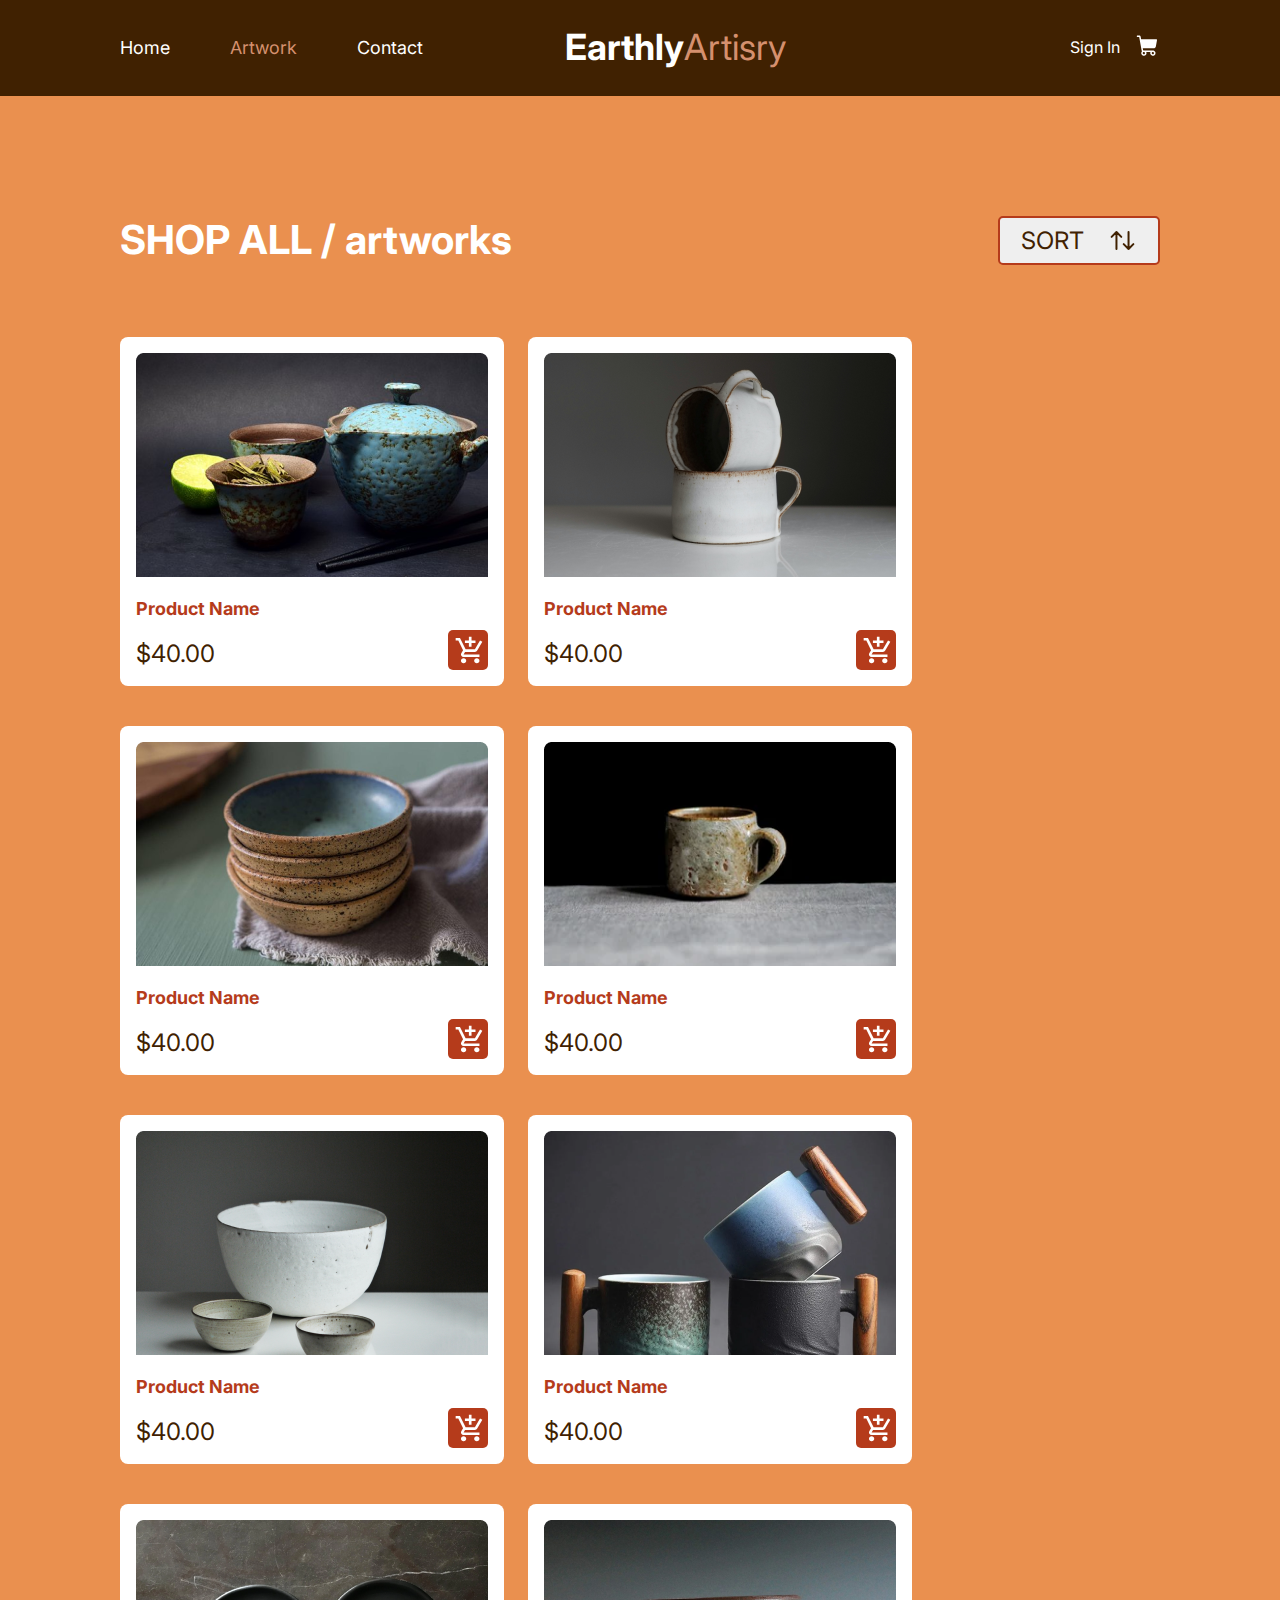
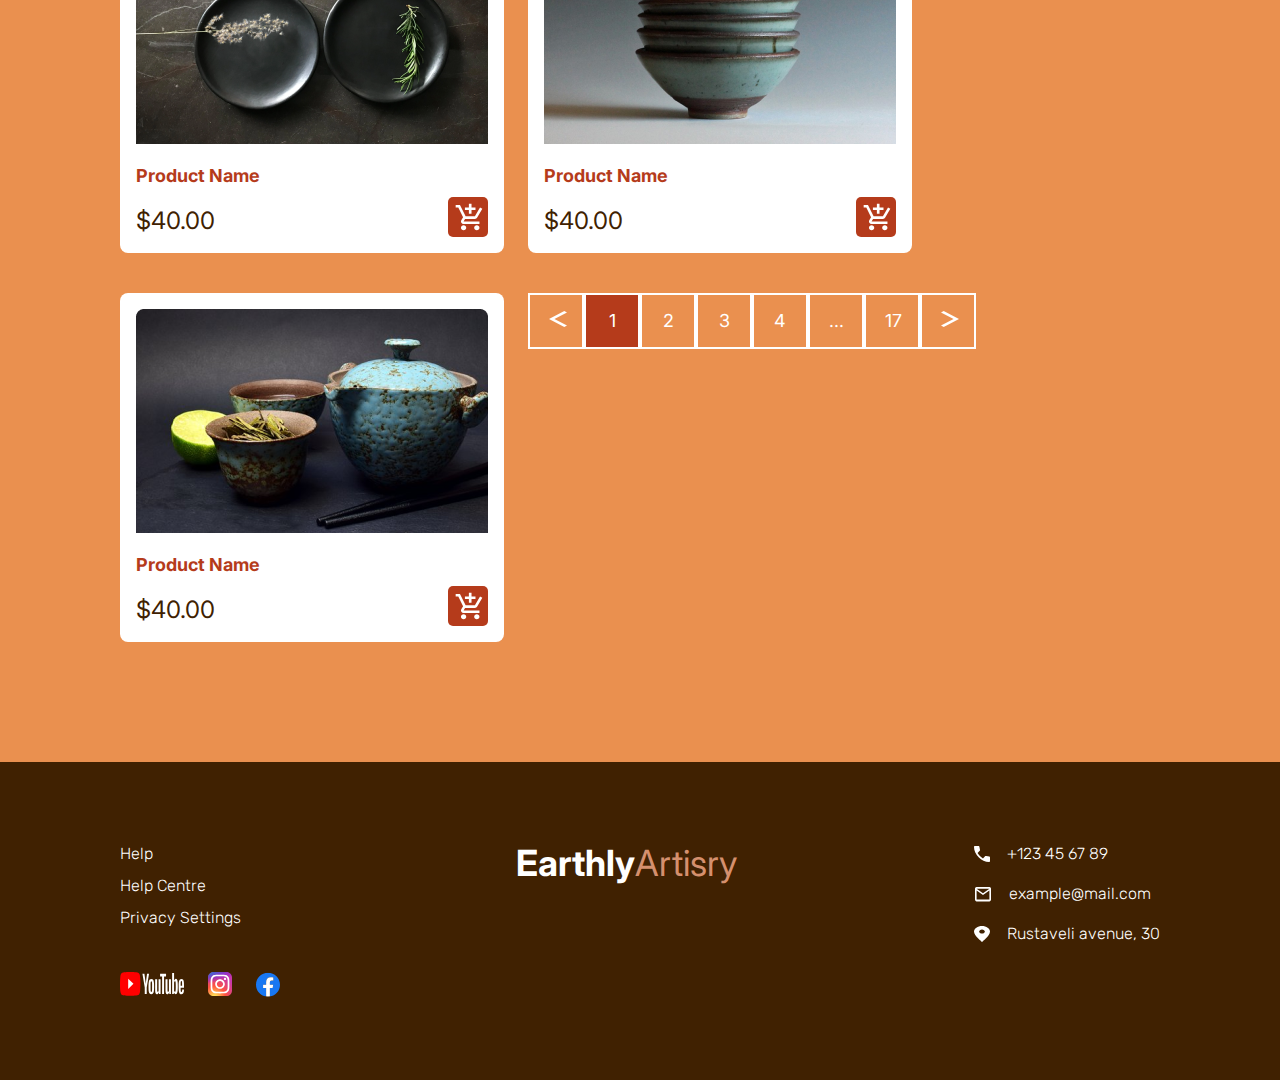
==== artwork.html @ a53634f6 "ARTWORK" ====
<!DOCTYPE html>
<html lang="en">
  <head>
    <meta charset="UTF-8" />
    <meta name="viewport" content="width=device-width, initial-scale=1.0" />
    <link rel="stylesheet" href="css/reset.css" />
    <link rel="stylesheet" href="css/style.css" />
    <link rel="stylesheet" href="css/laptop.css" />
    <link rel="stylesheet" href="css/tablet.css" />
    <link rel="stylesheet" href="css/mobile.css" />
     <!-- font-family: "Inter", serif; -->
    <link rel="preconnect" href="https://fonts.googleapis.com">
    <link rel="preconnect" href="https://fonts.gstatic.com" crossorigin>
    <link href="https://fonts.googleapis.com/css2?family=Inter:ital,opsz,wght@0,14..32,100..900;1,14..32,100..900&display=swap" rel="stylesheet">
    <!-- font-family: "Rubik", sans-serif; -->
    <link rel="preconnect" href="https://fonts.googleapis.com">
    <link rel="preconnect" href="https://fonts.gstatic.com" crossorigin>
    <link href="https://fonts.googleapis.com/css2?family=Rubik:ital,wght@0,300..900;1,300..900&display=swap" rel="stylesheet">
    <title>artworks</title>
  </head>
  <body>
    <div class="container">
        <!-- header -->
      <header>
        <img src="images/burger.svg" alt="" class="burger" />
        <img src="images/xmark.svg" alt="" class="x_mark" />
        <nav class="header_nav">
          <ul class="header_ul">
            <li>
              <a href="index.html" class="header_list_link">Home</a>
            </li>
            <li>
              <a href="artwork.html" class="header_list_link active">Artwork</a>
            </li>
            <li>
              <a href="contact.html" class="header_list_link">Contact</a>
            </li>
          </ul>
        </nav>
        <!-- logo -->
        <a href="index.html" class="logo">
          <h2 class="header_logo">
            Earthly<span class="header_span">Artisry</span>
          </h2>
        </a>
        <!-- /logo -->
        <section>
          <a href="index.html"> </a>
        </section>
        <section class="index_sign_in_cart">
          <a href="" class="sign_in_icon">
            <img src="images/signin.svg" alt="sign in icon" />
          </a>
          <a href="" class="sign_in">Sign In</a>
          <a href="">
            <img
              src="images/shoppingcart.svg"
              alt="shoppin cart icon"
              class="shoppin_cart"
            />
          </a>
        </section>
      </header>
       <!-- artwork section -->
        <section class="artwork_section1">
          <section class="artwork_section1_section">
            <h3 class="artwork_h3">SHOP ALL / artworks</h3>
            <div class="artwork_section_div">
            <button class="artwork_button">
              <p class="artwork_p">SORT</p>
              <img src="images/artworkbutt.svg" alt="">
            </button>
          </div>
          </section>
            <section class="artwork_section2">
              <!-- card 1 -->
              <artticle class="artwork_article">
                <img src="images/image1.png" alt="">
                  <h4 class="product_name">Product Name</h4>
                   <div class="artwork_div">
                    <p class="product_price">$40.00</p>
                    <button class="artwork_butt">
                      <img src="images/shoppingbutton.svg" alt="shopping button">
                    </button>
                   </div>
              </artticle>
              <!-- card 2 -->
              <artticle class="artwork_article">
                <img src="images/image2.png" alt="">
                <h4 class="product_name">Product Name</h4>
                <div class="artwork_div">
                  <p class="product_price">$40.00</p>
                  <button class="artwork_butt">
                    <img src="images/shoppingbutton.svg" alt="shopping button">
                  </button>
                 </div>
              </artticle>
              <!-- card 3 -->
              <artticle class="artwork_article">
                <img src="images/image3.png" alt="">
                <h4 class="product_name">Product Name</h4>
                <div class="artwork_div">
                  <p class="product_price">$40.00</p>
                  <button class="artwork_butt">
                    <img src="images/shoppingbutton.svg" alt="shopping button">
                  </button>
                 </div>
              </artticle>
              <!-- card 4 -->
              <artticle class="artwork_article">
                <img src="images/image4.png" alt="">
                <h4 class="product_name">Product Name</h4>
                <div class="artwork_div">
                  <p class="product_price">$40.00</p>
                  <button class="artwork_butt">
                    <img src="images/shoppingbutton.svg" alt="shopping button">
                  </button>
                 </div>
                </img>
              </artticle>
              <!-- card 5 -->
              <artticle class="artwork_article hide2">
                <img src="images/image5.png" alt="">
                <h4 class="product_name">Product Name</h4>
                <div class="artwork_div">
                  <p class="product_price">$40.00</p>
                  <button class="artwork_butt">
                    <img src="images/shoppingbutton.svg" alt="shopping button">
                  </button>
                 </div>
              </artticle>
              <!-- card 6 -->
              <artticle class="artwork_article hide2">
                <img src="images/image6.png" alt="">
                <h4 class="product_name">Product Name</h4>
                <div class="artwork_div">
                  <p class="product_price">$40.00</p>
                  <button class="artwork_butt">
                    <img src="images/shoppingbutton.svg" alt="shopping button">
                  </button>
                 </div>
              </artticle>
              <!-- card 7 -->
              <artticle class="artwork_article hide1">
                <img src="images/image7.png" alt="">
                <h4 class="product_name">Product Name</h4>
                <div class="artwork_div">
                  <p class="product_price">$40.00</p>
                  <button class="artwork_butt">
                    <img src="images/shoppingbutton.svg" alt="shopping button">
                  </button>
                 </div>
              </artticle>
              <!-- card 8 -->
              <artticle class="artwork_article hide1">
                <img src="images/image8.png" alt="">
                <h4 class="product_name">Product Name</h4>
                <div class="artwork_div">
                  <p class="product_price">$40.00</p>
                  <button class="artwork_butt">
                    <img src="images/shoppingbutton.svg" alt="shopping button">
                  </button>
                 </div>
              </artticle>
              <!-- card 9 -->
              <artticle class="artwork_article hide1">
                <img src="images/image9.png" alt="">
                <h4 class="product_name">Product Name</h4>
                <div class="artwork_div">
                  <p class="product_price">$40.00</p>
                  <button class="artwork_butt">
                    <img src="images/shoppingbutton.svg" alt="shopping button">
                  </button>
                 </div>
                </artticle>
                 <!-- page buttons -->
                 <div class="artwork_pages">
                  <button class="inactive_button">
                    <img src="images/artworkpgbutton1.svg
                    " alt="">
                  </button>
                  <button class="active_button">1</button>
                  <button class="inactive_button">2</button>
                  <button class="inactive_button">3</button>
                  <button class="inactive_button">4</button>
                  <button class="inactive_button">...</button>
                  <button class="inactive_button">17</button>
                  <button class="inactive_button">
                    <img src="images/artworkpgbutton2.svg" alt="">
                  </button>
                 </div>
              
            </section>

          </section>
        <!-- artwork footer -->
        <footer>
          <section>
            <nav class="footer_nav">
              <ul class="footer_ul">
                <li>
                  <a href="" class="footer_a">Help</a>
                </li>
                <li>
                  <a href="" class="footer_a">Help Centre</a>
                </li>
                <li>
                  <a href="" class="footer_a">Privacy Settings</a>
                </li>
              </ul>
            </nav>
            <section class="social_icons">
              <a href="https://www.youtube.com/" target="_blank">
                <img src="images/youtube.svg" alt="youtube" />
              </a>
              <a href="https://www.instagram.com/" target="_blank">
                <img src="images/instagram.svg" alt="instagram" />
              </a>
              <a href="https://www.facebook.com/" target="_blank">
                <img src="images/facebook.svg" alt="facebook" />
              </a>
            </section>
          </section>
          <!-- logo -->
          <div class="footer_logo">
            <a href="index.html" class="header_a">
              <h2 class="header_logo">
                Earthly<span class="header_span">Artisry</span>
              </h2>
            </a>
          </div>
          <!-- /logo -->
          <section class="footer_info">
            <a href="Tel:+123 45 67 89" target="_blank" class="footer_info_link">
              <img src="images/call.svg" alt="" class="hover" />
              <p class="footer_info_text">+123 45 67 89</p>
            </a>
            <a
              href="mailto:example@mail.com"
              target="_blank"
              class="footer_info_link"
            >
              <img src="images/email.svg" alt="" class="hover" />
              <p class="footer_info_text">example@mail.com</p>
            </a>
            <a
              href="https://maps.app.goo.gl/yNACTvME4J9Ma1Tb9"
              target="_blank"
              class="footer_info_link"
            >
              <img src="images/addres.svg" alt="" class="hover" />
              <p class="footer_info_text">Rustaveli avenue, 30</p>
            </a>
          </section>
        </footer>
    </div>
    <script src="script.js"></script>
  </body>
</html>
---- css/style.css ----
/* 1440px */
/* container */
.container {
  width: min(100%, 1440px);
  margin: auto;
  padding-top: 95.57px;
}
/* header */
header {
  position: fixed;
  max-width: inherit;
  width: inherit;
  top: 0;
  left: 50%;
  transform: translateX(-50%);
  display: flex;
  justify-content: space-between;
  align-items: center;
  padding: 26px 120px;
  background-color: #402101;
}
.burger,
.x_mark,
.sign_in_icon {
  display: none;
}
.header_ul {
  display: flex;
  column-gap: 60px;
}
.header_list_link {
  font-family: "Inter", serif;
  font-size: 18px;
  font-weight: 400;
  line-height: 21.78px;
  color: #ffffff;
  transition: text-shadow 0.5s ease;
}
.header_list_link:hover {
  color: grey;
  text-shadow: 2px 2px 10px rgba(255, 255, 255, 0.23);
}
.active {
  color: #d5906e;
}
.header_logo {
  font-family: "Inter", serif;
  font-size: 36px;
  font-weight: 700;
  line-height: 43.57px;
  color: #ffffff;
  opacity: 1;
  transition: 0.3s;
}
.header_logo:hover {
  opacity: 0.5;
}
.header_span {
  font-family: "Inter", serif;
  font-size: 36px;
  font-weight: 400;
  line-height: 43.57px;
  color: #d5906e;
}
.sign_in {
  font-family: "Inter", serif;
  font-size: 16px;
  font-weight: 400;
  line-height: 19.36px;
  color: #ffffff;
}
.index_sign_in_cart {
  display: flex;
  column-gap: 16px;
  align-items: center;
}
.sign_in:hover {
  text-shadow: 2px 2px 10px yellow;
}
.shoppin_cart {
  transition: 0.5s ease-out 100ms;
}
.shoppin_cart:hover {
  transform: scale(1.5);
}
/* home section 1 */
.home_section1 {
  height: 560px;
  background-image: url("../images/indexcover.png");
  background-repeat: no-repeat;
  background-position: center;
  background-size: cover;
  display: flex;
  justify-content: center;
  align-items: center;
}
.home_section12 {
  display: flex;
  justify-content: center;
  align-items: center;
  flex-direction: column;
  row-gap: 48px;
}
.index_section1_h2 {
  font-family: "Inter", serif;
  font-size: 32px;
  font-weight: 700;
  line-height: 40px;
  color: #ffffff;
  text-align: center;
  row-gap: 100px;
  text-shadow: 4px 4px 2px 0px #581504;
}
.index_section1_button {
  width: 168px;
  height: 48px;
  top: 96px;
  padding: 12px 45px;
  border-radius: 10px;
  border: 2px;
  border-radius: 10px;
  border: 2px;
  background: #ffffff;
  border: 2px solid #b53b1b;
  box-shadow: 0px 4px 4px 0px #581504;
  transition: all 500ms ease;
}
.index_section1_button:hover {
  color: #8f1f03;
  border: #f42201 solid 1px;
  background: #fff;
}
/* home section 2 */
.home_section2 {
  background-color: #ea904f;
  padding: 120px 32px;
}
.home_section2_h2 {
  font-family: "Inter", serif;
  font-size: 40px;
  font-weight: 700;
  line-height: 48px;
  text-align: center;
  margin-bottom: 40px;
  color: #ffffff;
}
.home_section2_sec {
  display: flex;
  column-gap: 24px;
}
.home_section2_article {
  padding: 16px;
  background-color: #ffffff;
  border-radius: 8px;
  column-gap: 24px;
  transition: background-color 2s ease-out 100ms;
}
.home_section2_article:hover {
  background-color: #c26604;
  transform: scale(1.02);
}
.product_title {
  font-family: "Inter", serif;
  font-size: 18px;
  font-weight: 700;
  line-height: 26px;
  color: #b53b1b;
  padding-top: 16px;
  padding-bottom: 24px;
}
.home_sec_wrap {
  display: flex;
  justify-content: space-between;
  align-items: flex-end;
}
.home_sec_price {
  font-family: "Inter", serif;
  font-size: 16px;
  font-weight: 400;
  line-height: 19px;
  color: #b53b1b;
}
.add_butt {
  border: none;
  width: 64px;
  height: 32px;
  padding: 6px 19px;
  border-radius: 8px;
  background-color: #b53b1b;
  font-family: "Inter", serif;
  font-size: 12px;
  font-weight: 400;
  line-height: 20px;
  color: #ffffff;
}
/* footer */
footer {
  padding: 80px 120px;
  display: flex;
  justify-content: space-between;
  background-color: #402101;
}
.footer_nav {
  margin-bottom: 42px;
}
.footer_ul {
  display: flex;
  flex-direction: column;
  row-gap: 8px;
}
.footer_a {
  font-family: "Rubik", sans-serif;
  font-size: 16px;
  font-weight: 300;
  line-height: 24px;
  color: #ffffff;
  transition: text-shadow 0.5s ease;
}
.footer_a:hover {
  color: blue;
  text-shadow: 2px 2px 10px rgba(211, 229, 8, 0.23);
}
.social_icons {
  display: flex;
  column-gap: 24px;
  transition: all 0.3s linear;
}
.social_icons:hover {
  transform: scale(1.2);
}
.footer_info {
  display: flex;
  flex-direction: column;
  row-gap: 16px;
}
.footer_info_link {
  align-items: center;
  display: flex;
  column-gap: 16px;
  /* row-gap: 16px; */
}
.hover {
  transition: all 0.5s;
}
.hover:hover {
  transform: scale(1.5);
}
.footer_info_text {
  font-family: "Rubik", sans-serif;
  font-size: 16px;
  font-weight: 300;
  line-height: 24px;
  color: #ffffff;
  transition: all 0.5s;
}
.footer_info_text:hover {
  color: #8f1f03;
}
/* artwork section1 */
.artwork_section1 {
  padding: 120px;
  background-color: #ea904f;
  display: flex;
  flex-direction: column;
}
.artwork_section1_section {
  display: flex;
  justify-content: space-between;
  margin-bottom: 72px;
}
.artwork_h3 {
  font-family: "Inter", serif;
  font-size: 40px;
  font-weight: 700;
  line-height: 48px;
  color: #ffffff;
}
.product_name {
  font-family: "Inter", serif;
  color: #b53b1b;
  font-size: 18px;
  font-weight: 700;
  line-height: 26px;
  padding-top: 16px;
}
.artwork_div {
  display: flex;
  justify-content: space-between;
  align-items: flex-end;
  margin-top: 8px;
}
.product_price {
  font-family: "Inter", serif;
  font-size: 24px;
  font-weight: 400;
  line-height: 32px;
  color: #402101;
}
.artwork_butt {
  border: none;
  background-color: #b53b1b;
  width: 40px;
  height: 40px;
  left: 312px;
  padding: 6.67px;
  border-radius: 5px;
}
.artwork_img {
  width: 100%;
  object-fit: cover;
  object-position: center;
  transition: all 0.6s linear;
}
.artwork_button {
  display: flex;
  column-gap: 24px;
  color: #ffffff;
  border: 2px solid #b53b1b;
  padding: 8px 21px;
  border-radius: 5px;
}
.artwork_p {
  font-family: "Inter", serif;
  font-size: 24px;
  font-weight: 400;
  line-height: 29px;
  color: #402101;
}
.artwork_section2 {
  display: flex;
  flex-wrap: wrap;
  column-gap: 24px;
  row-gap: 40px;
}
.artwork_article {
  padding: 16px;
  background-color: #ffffff;
  border-radius: 8px;
}
.artwork_pages {
  display: flex;
}
/* .artwork_pages:hover {
  background: red;
} */
.inactive_button,
.active_button {
  width: 56px;
  height: 56px;
  padding: 0px 19px;
  border: 2px solid #ffffff;
  background-color: #ea904f;
  align-items: center;
  font-family: "Inter", serif;
  font-size: 18px;
  font-weight: 400;
  line-height: 21.78px;
  color: #ffffff;
}
.active_button {
  background-color: #b53b1b;
}
/* contacts section */
.contact_section1 {
  margin: auto;
  background-image: url("../images/contact_cover.png");
  background-repeat: no-repeat;
  background-position: center;
  background-size: cover;
  padding: 140px 201px;
}
.contact_section2 {
  padding: 32px;
  background-color: #402101e5;
  border-radius: 10px;
  border: 1px solid #ffffff;
  display: flex;
  column-gap: 40px;
}
.form_section {
  width: 440px;
  display: flex;
  flex-direction: column;
  align-items: center;
  row-gap: 40px;
}
.form_title {
  font-family: "Inter", serif;
  font-size: 40px;
  font-weight: 400;
  line-height: 48px;
  color: #ffffff;
  margin-bottom: 64px;
}
.inputs_container {
  width: 100%;
  display: flex;
  column-gap: 60px;
}
.name_email {
  /* width: 50%; */
  width: 190px;
  padding: 11px 116px 12px 8px;
  border-radius: 10px;
  background-color: transparent;
  border: 2px solid #ffffff;
  color: #ffffffc2;
  margin-bottom: 36px;
}
.contact_txt {
  width: 100%;
  background-color: transparent;
  padding: 8px;
  height: 96px;
  border-radius: 10px;
  border: 2px solid #ffffff;
  font-family: "Inter", serif;
  font-size: 14px;
  font-weight: 400;
  line-height: 17px;
  color: #ffffffc2;
  margin-bottom: 36px;
}
.submit_button {
  border: none;
  width: 100%;
  height: 56px;
  top: 208px;
  padding: 19px 0px 18px 0px;
  border-radius: 10px;
  background-color: #ff543e;
  font-family: "Inter", serif;
  font-size: 16px;
  font-weight: 400;
  line-height: 19px;
  color: #ffffff;
}
/* map section */
.map_section {
  width: 494px;
  display: flex;
  flex-direction: column;
}
.map_section_box {
  display: flex;
  justify-content: center;
  column-gap: 72px;
}
.map_sec_butt {
  width: 48px;
  height: 48px;
  border-radius: 8px;
  background-color: #b53b1b;
  border: 2px solid #ffffff;
}
iframe {
  width: 100%;
  height: 264px;
  margin-top: 112px;
  border-radius: 10px;
}
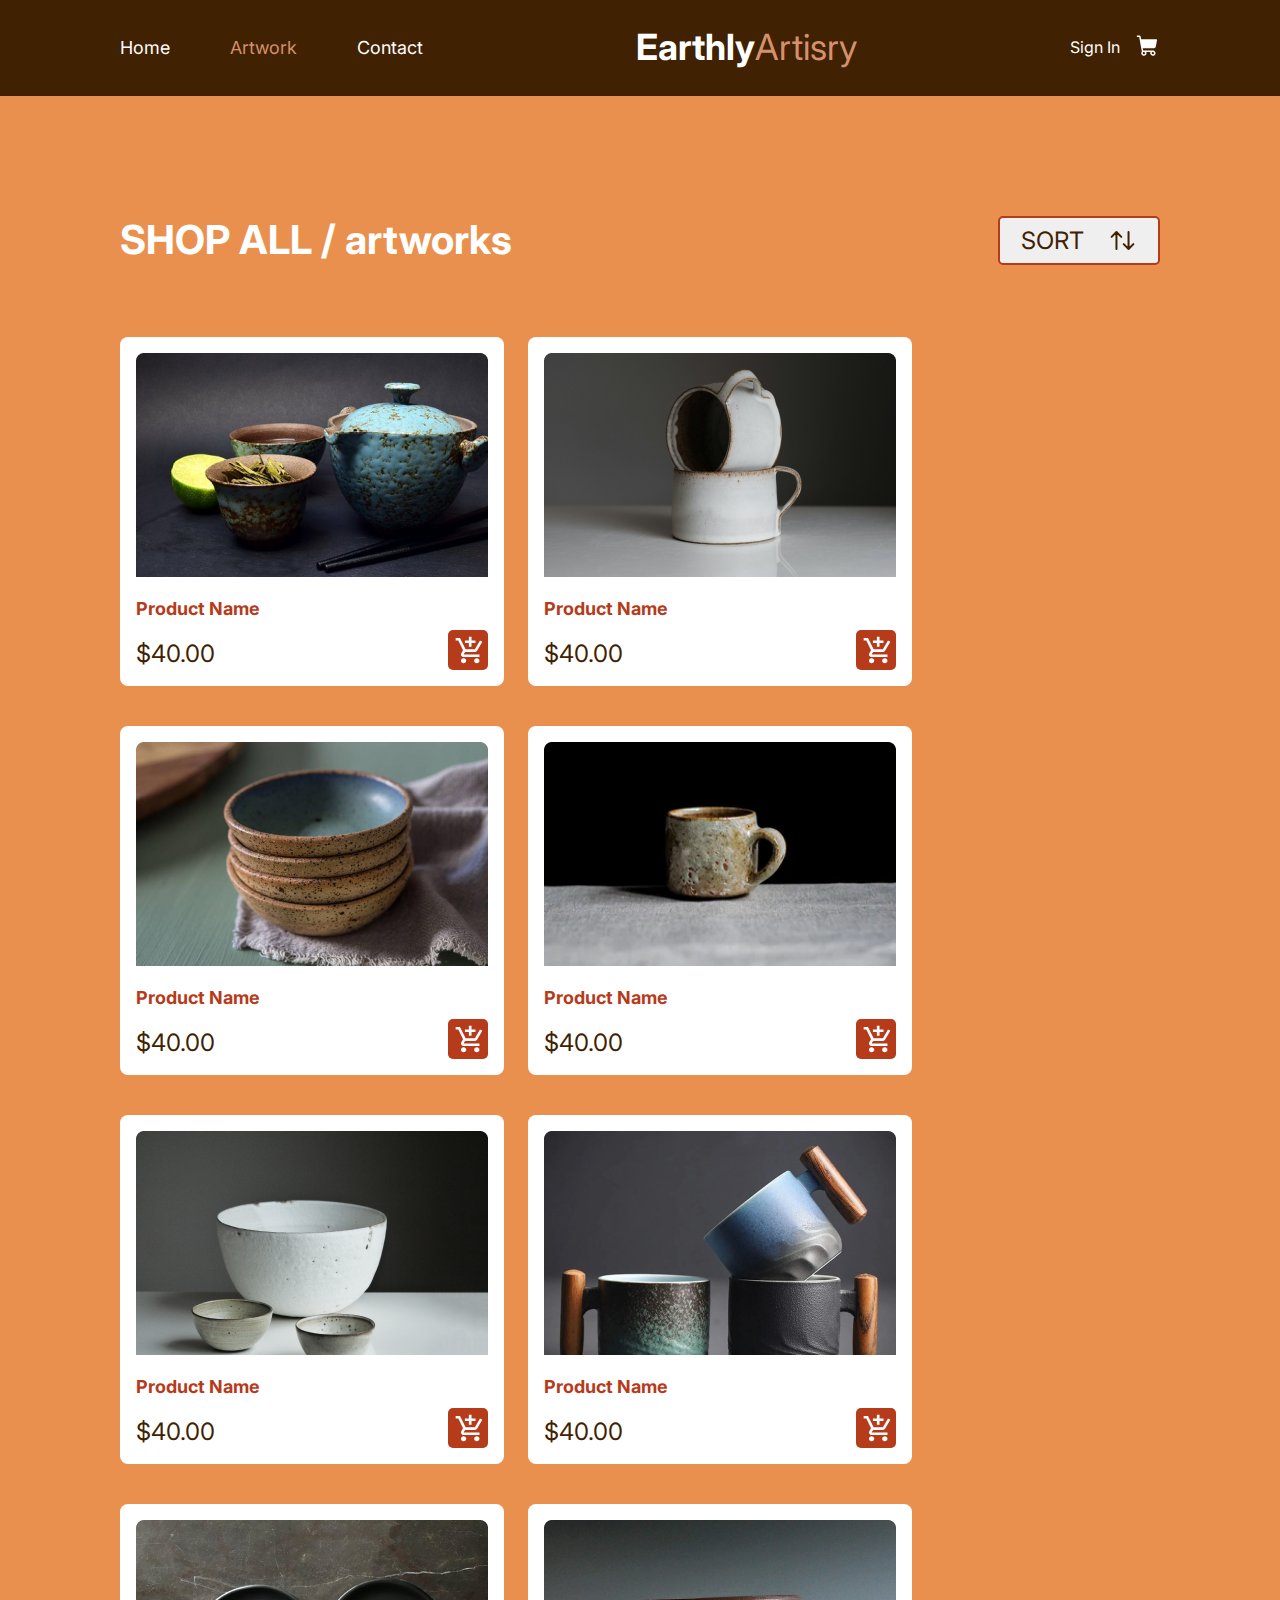
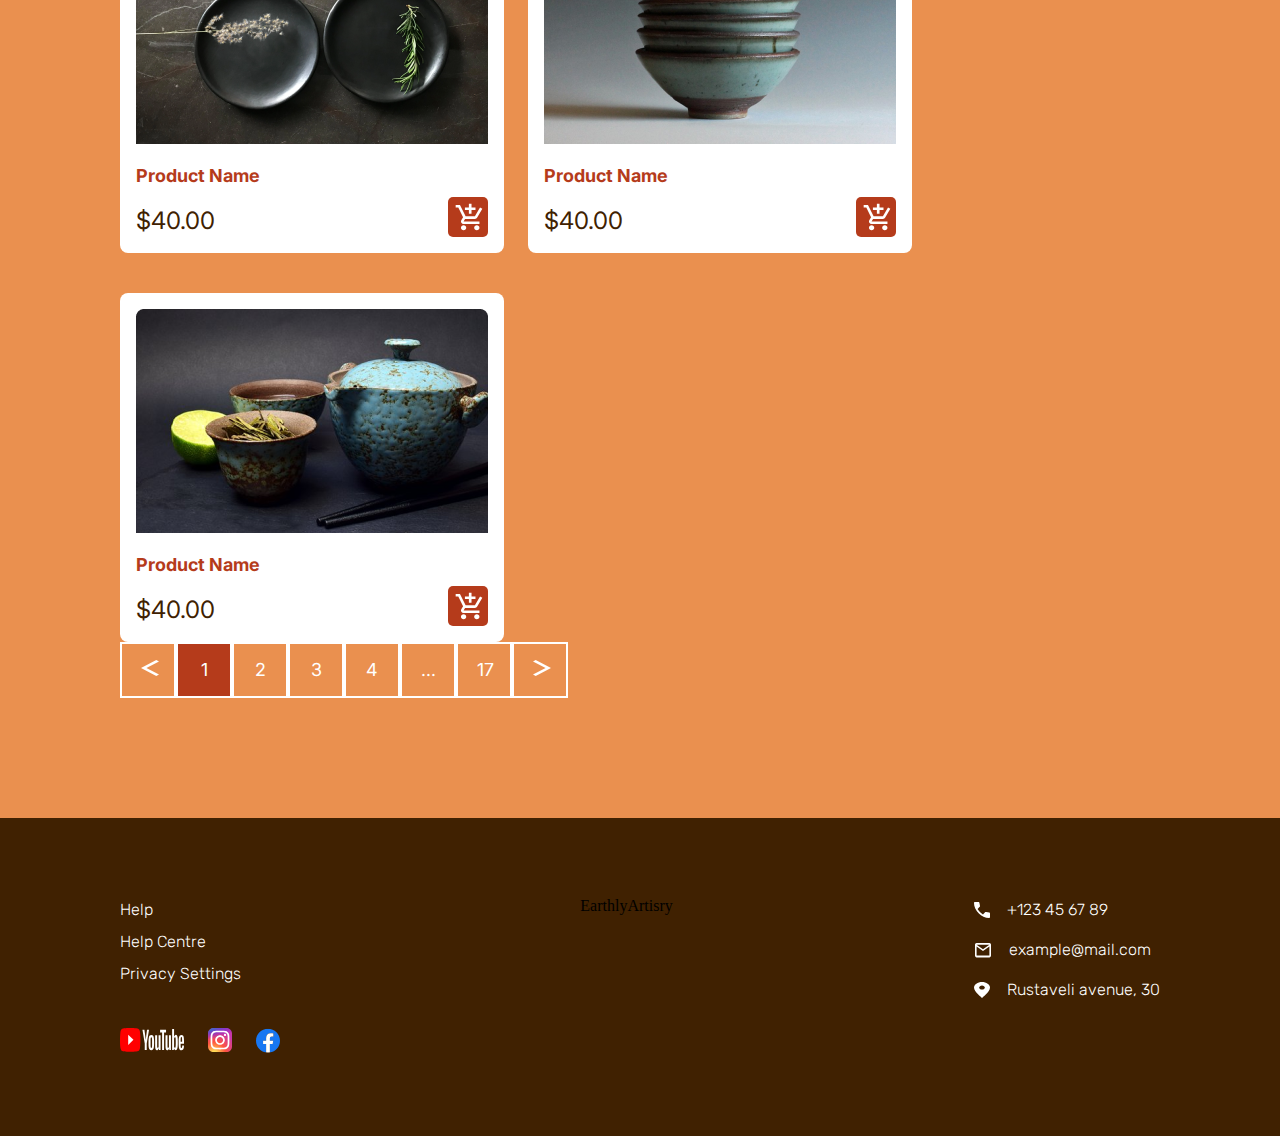
==== commit 7256a33c: "update artwork" ====
--- a/artwork.html
+++ b/artwork.html
@@ -20,62 +20,55 @@
   </head>
   <body>
     <div class="container">
-        <!-- header -->
-      <header>
-        <img src="images/burger.svg" alt="" class="burger" />
-        <img src="images/xmark.svg" alt="" class="x_mark" />
-        <nav class="header_nav">
-          <ul class="header_ul">
-            <li>
-              <a href="index.html" class="header_list_link">Home</a>
-            </li>
-            <li>
-              <a href="artwork.html" class="header_list_link active">Artwork</a>
-            </li>
-            <li>
-              <a href="contact.html" class="header_list_link">Contact</a>
-            </li>
-          </ul>
-        </nav>
-        <!-- logo -->
-        <a href="index.html" class="logo">
-          <h2 class="header_logo">
-            Earthly<span class="header_span">Artisry</span>
-          </h2>
+     <!-- header -->
+     <header>
+      <img src="images/burger.svg" alt="" class="burger" />
+      <img src="images/xmark.svg" alt="" class="x_mark" />
+      <nav class="header_nav">
+        <ul class="header_ul">
+          <li>
+            <a href="index.html" class="header_list_link">Home</a>
+          </li>
+          <li>
+            <a href="artwork.html" class="header_list_link active">Artwork</a>
+          </li>
+          <li>
+            <a href="contact.html" class="header_list_link">Contact</a>
+          </li>
+        </ul>
+      </nav>
+      <!-- logo -->
+      <a href="index.html" class="header_logo">
+        Earthly<span class="header_span">Artisry</span>
+      </a>
+      <!-- /logo -->
+      <section class="index_sign_in_cart">
+        <a href="" class="sign_in_icon">
+          <img src="images/signin.svg" alt="sign in icon" />
         </a>
-        <!-- /logo -->
-        <section>
-          <a href="index.html"> </a>
-        </section>
-        <section class="index_sign_in_cart">
-          <a href="" class="sign_in_icon">
-            <img src="images/signin.svg" alt="sign in icon" />
-          </a>
-          <a href="" class="sign_in">Sign In</a>
-          <a href="">
-            <img
-              src="images/shoppingcart.svg"
-              alt="shoppin cart icon"
-              class="shoppin_cart"
-            />
-          </a>
-        </section>
-      </header>
+        <a href="" class="sign_in">Sign In</a>
+        <a href="">
+          <img
+            src="images/shoppingcart.svg"
+            alt="shoppin cart icon"
+            class="shoppin_cart"
+          />
+        </a>
+      </section>
+    </header>
        <!-- artwork section -->
         <section class="artwork_section1">
           <section class="artwork_section1_section">
             <h3 class="artwork_h3">SHOP ALL / artworks</h3>
-            <div class="artwork_section_div">
             <button class="artwork_button">
               <p class="artwork_p">SORT</p>
               <img src="images/artworkbutt.svg" alt="">
             </button>
-          </div>
-          </section>
-            <section class="artwork_section2">
+          </section>
+          <section class="artwork_section2">
               <!-- card 1 -->
               <artticle class="artwork_article">
-                <img src="images/image1.png" alt="">
+                <img src="images/image1.png" alt="" class="artwork_article_img">
                   <h4 class="product_name">Product Name</h4>
                    <div class="artwork_div">
                     <p class="product_price">$40.00</p>
@@ -86,7 +79,7 @@
               </artticle>
               <!-- card 2 -->
               <artticle class="artwork_article">
-                <img src="images/image2.png" alt="">
+                <img src="images/image2.png" alt="" class="artwork_article_img">
                 <h4 class="product_name">Product Name</h4>
                 <div class="artwork_div">
                   <p class="product_price">$40.00</p>
@@ -97,7 +90,7 @@
               </artticle>
               <!-- card 3 -->
               <artticle class="artwork_article">
-                <img src="images/image3.png" alt="">
+                <img src="images/image3.png" alt="" class="artwork_article_img">
                 <h4 class="product_name">Product Name</h4>
                 <div class="artwork_div">
                   <p class="product_price">$40.00</p>
@@ -108,7 +101,7 @@
               </artticle>
               <!-- card 4 -->
               <artticle class="artwork_article">
-                <img src="images/image4.png" alt="">
+                <img src="images/image4.png" alt="" class="artwork_article_img">
                 <h4 class="product_name">Product Name</h4>
                 <div class="artwork_div">
                   <p class="product_price">$40.00</p>
@@ -120,7 +113,7 @@
               </artticle>
               <!-- card 5 -->
               <artticle class="artwork_article hide2">
-                <img src="images/image5.png" alt="">
+                <img src="images/image5.png" alt="" class="artwork_article_img">
                 <h4 class="product_name">Product Name</h4>
                 <div class="artwork_div">
                   <p class="product_price">$40.00</p>
@@ -131,7 +124,7 @@
               </artticle>
               <!-- card 6 -->
               <artticle class="artwork_article hide2">
-                <img src="images/image6.png" alt="">
+                <img src="images/image6.png" alt="" class="artwork_article_img">
                 <h4 class="product_name">Product Name</h4>
                 <div class="artwork_div">
                   <p class="product_price">$40.00</p>
@@ -142,7 +135,7 @@
               </artticle>
               <!-- card 7 -->
               <artticle class="artwork_article hide1">
-                <img src="images/image7.png" alt="">
+                <img src="images/image7.png" alt="" class="artwork_article_img">
                 <h4 class="product_name">Product Name</h4>
                 <div class="artwork_div">
                   <p class="product_price">$40.00</p>
@@ -153,7 +146,7 @@
               </artticle>
               <!-- card 8 -->
               <artticle class="artwork_article hide1">
-                <img src="images/image8.png" alt="">
+                <img src="images/image8.png" alt="" class="artwork_article_img">
                 <h4 class="product_name">Product Name</h4>
                 <div class="artwork_div">
                   <p class="product_price">$40.00</p>
@@ -164,34 +157,32 @@
               </artticle>
               <!-- card 9 -->
               <artticle class="artwork_article hide1">
-                <img src="images/image9.png" alt="">
-                <h4 class="product_name">Product Name</h4>
-                <div class="artwork_div">
-                  <p class="product_price">$40.00</p>
-                  <button class="artwork_butt">
-                    <img src="images/shoppingbutton.svg" alt="shopping button">
-                  </button>
-                 </div>
-                </artticle>
-                 <!-- page buttons -->
-                 <div class="artwork_pages">
-                  <button class="inactive_button">
-                    <img src="images/artworkpgbutton1.svg
-                    " alt="">
-                  </button>
-                  <button class="active_button">1</button>
-                  <button class="inactive_button">2</button>
-                  <button class="inactive_button">3</button>
-                  <button class="inactive_button">4</button>
-                  <button class="inactive_button">...</button>
-                  <button class="inactive_button">17</button>
-                  <button class="inactive_button">
-                    <img src="images/artworkpgbutton2.svg" alt="">
-                  </button>
-                 </div>
-              
-            </section>
-
+                <img src="images/image9.png" alt="" class="artwork_article_img">
+                <h4 class="product_name">Product Name</h4>
+                <div class="artwork_div">
+                  <p class="product_price">$40.00</p>
+                  <button class="artwork_butt">
+                    <img src="images/shoppingbutton.svg" alt="shopping button">
+                  </button>
+                 </div>
+                </artticle> 
+          </section>
+          <!-- page buttons -->
+          <div class="artwork_pages">
+              <button class="inactive_button">
+                <img src="images/artworkpgbutton1.svg
+                " alt="">
+              </button>
+              <button class="active_button">1</button>
+              <button class="inactive_button">2</button>
+              <button class="inactive_button button3">3</button>
+              <button class="inactive_button button4">4</button>
+              <button class="inactive_button">...</button>
+              <button class="inactive_button">17</button>
+              <button class="inactive_button">
+                <img src="images/artworkpgbutton2.svg" alt="">
+              </button>
+          </div>
           </section>
         <!-- artwork footer -->
         <footer>
@@ -221,37 +212,33 @@
               </a>
             </section>
           </section>
-          <!-- logo -->
-          <div class="footer_logo">
-            <a href="index.html" class="header_a">
-              <h2 class="header_logo">
-                Earthly<span class="header_span">Artisry</span>
-              </h2>
-            </a>
-          </div>
-          <!-- /logo -->
-          <section class="footer_info">
-            <a href="Tel:+123 45 67 89" target="_blank" class="footer_info_link">
-              <img src="images/call.svg" alt="" class="hover" />
-              <p class="footer_info_text">+123 45 67 89</p>
-            </a>
-            <a
-              href="mailto:example@mail.com"
-              target="_blank"
-              class="footer_info_link"
-            >
-              <img src="images/email.svg" alt="" class="hover" />
-              <p class="footer_info_text">example@mail.com</p>
-            </a>
-            <a
-              href="https://maps.app.goo.gl/yNACTvME4J9Ma1Tb9"
-              target="_blank"
-              class="footer_info_link"
-            >
-              <img src="images/addres.svg" alt="" class="hover" />
-              <p class="footer_info_text">Rustaveli avenue, 30</p>
-            </a>
-          </section>
+         <!-- footer logo -->
+         <a href="index.html" class="footer_logo">
+          Earthly<span class="footer_span">Artisry</span>
+        </a>
+          <!-- /footer logo -->
+    <section class="footer_info">
+      <a href="Tel:+123 45 67 89" target="_blank" class="footer_info_link">
+        <img src="images/call.svg" alt="" class="hover" />
+        <span class="footer_info_text">+123 45 67 89</span>
+      </a>
+      <a
+        href="mailto:example@mail.com"
+        target="_blank"
+        class="footer_info_link"
+      >
+        <img src="images/email.svg" alt="" class="hover" />
+        <span class="footer_info_text">example@mail.com</span>
+      </a>
+      <a
+        href="https://maps.app.goo.gl/yNACTvME4J9Ma1Tb9"
+        target="_blank"
+        class="footer_info_link"
+      >
+        <img src="images/addres.svg" alt="" class="hover" />
+        <span class="footer_info_text">Rustaveli avenue, 30</span>
+      </a>
+    </section>
         </footer>
     </div>
     <script src="script.js"></script>
--- a/css/laptop.css
+++ b/css/laptop.css
@@ -0,0 +1,48 @@
+/* 1439px-769px */
+@media (max-width: 1181px) {
+  header {
+    padding: 16px 32px;
+  }
+  .header_logo {
+    display: flex;
+    flex-direction: column;
+    font-size: 24px;
+    line-height: 32px;
+  }
+  .header_span {
+    font-size: 24px;
+    line-height: 32px;
+    text-align: center;
+  }
+  /*  home section2 */
+  .section2 {
+    padding: 32px 0px;
+  }
+  .home_section2_sec {
+    overflow-x: scroll;
+  }
+  .home_section2_article {
+    width: 282px;
+  }
+  /* footer */
+  footer {
+    padding: 80px 32px;
+  }
+  /* artworks */
+  .artwork_section1 {
+    padding-inline: 32px;
+  }
+  .hide1 {
+    display: none;
+  }
+  .artworks_section1 {
+    padding: 120px 32px;
+  }
+  /* contact section */
+  .contact_section1 {
+    padding-inline: 32px;
+  }
+  iframe {
+    height: 264px;
+  }
+}
--- a/css/tablet.css
+++ b/css/tablet.css
@@ -0,0 +1,77 @@
+/* 768px-481px */
+@media (max-width: 745px) {
+  /* header */
+  .header_nav {
+    position: fixed;
+    top: 96px;
+    background-color: #c46a2b;
+    left: -100%;
+    width: 200px;
+    height: 144px;
+    padding: 16px 0 16px 16px;
+    transition: 0.5s linear;
+  }
+  .header_ul {
+    flex-direction: column;
+    row-gap: 24px;
+  }
+  .burger,
+  .sign_in_icon {
+    display: block;
+  }
+  .sign_in {
+    display: none;
+  }
+  /* home section */
+  .home_section12 {
+    row-gap: 32px;
+  }
+  .index_section1_h2 {
+    font-size: 32px;
+    font-weight: 700;
+    line-height: 40px;
+  }
+}
+@media (max-with: 481px) {
+  /* header */
+  header {
+    padding: 16px 20px;
+  }
+  /* home section 1*/
+  .home_section1 {
+    height: 304px;
+  }
+  .home_section12 {
+    row-gap: 40pxpx;
+  }
+  .index_section1_h2 {
+    font-size: 24px;
+    line-height: 32px;
+  }
+  /* home section2 */
+  .home_section2 {
+    padding-inline: 20px 0px;
+  }
+  .home_section2_h2 {
+    font-size: 32px;
+    line-height: 40px;
+  }
+  /* footer */
+  footer {
+    padding: 30px 123px;
+  }
+  /* artwork */
+  .artwork_section1 {
+    padding: 48px 24px;
+  }
+  .hide2 {
+    display: none;
+  }
+  /* contact */
+  .contact_section1 {
+    height: 883px;
+  }
+  iframe {
+    height: 200px;
+  }
+}
--- a/css/mobile.css
+++ b/css/mobile.css
@@ -0,0 +1,21 @@
+/* 480px-320px */
+@media (max-width: 321px) {
+  /* header */
+  header {
+    padding: 16px 8px;
+  }
+  /* home section 2 */
+  .home_section2 {
+    padding: 48px 0 48px 8px;
+  }
+  .home_section2_h2 {
+    font-size: 24px;
+    line-height: 32px;
+  }
+  /* footer */
+  footer {
+    padding: 30px 43px;
+  }
+  /* artwork */
+  /* contact */
+}
